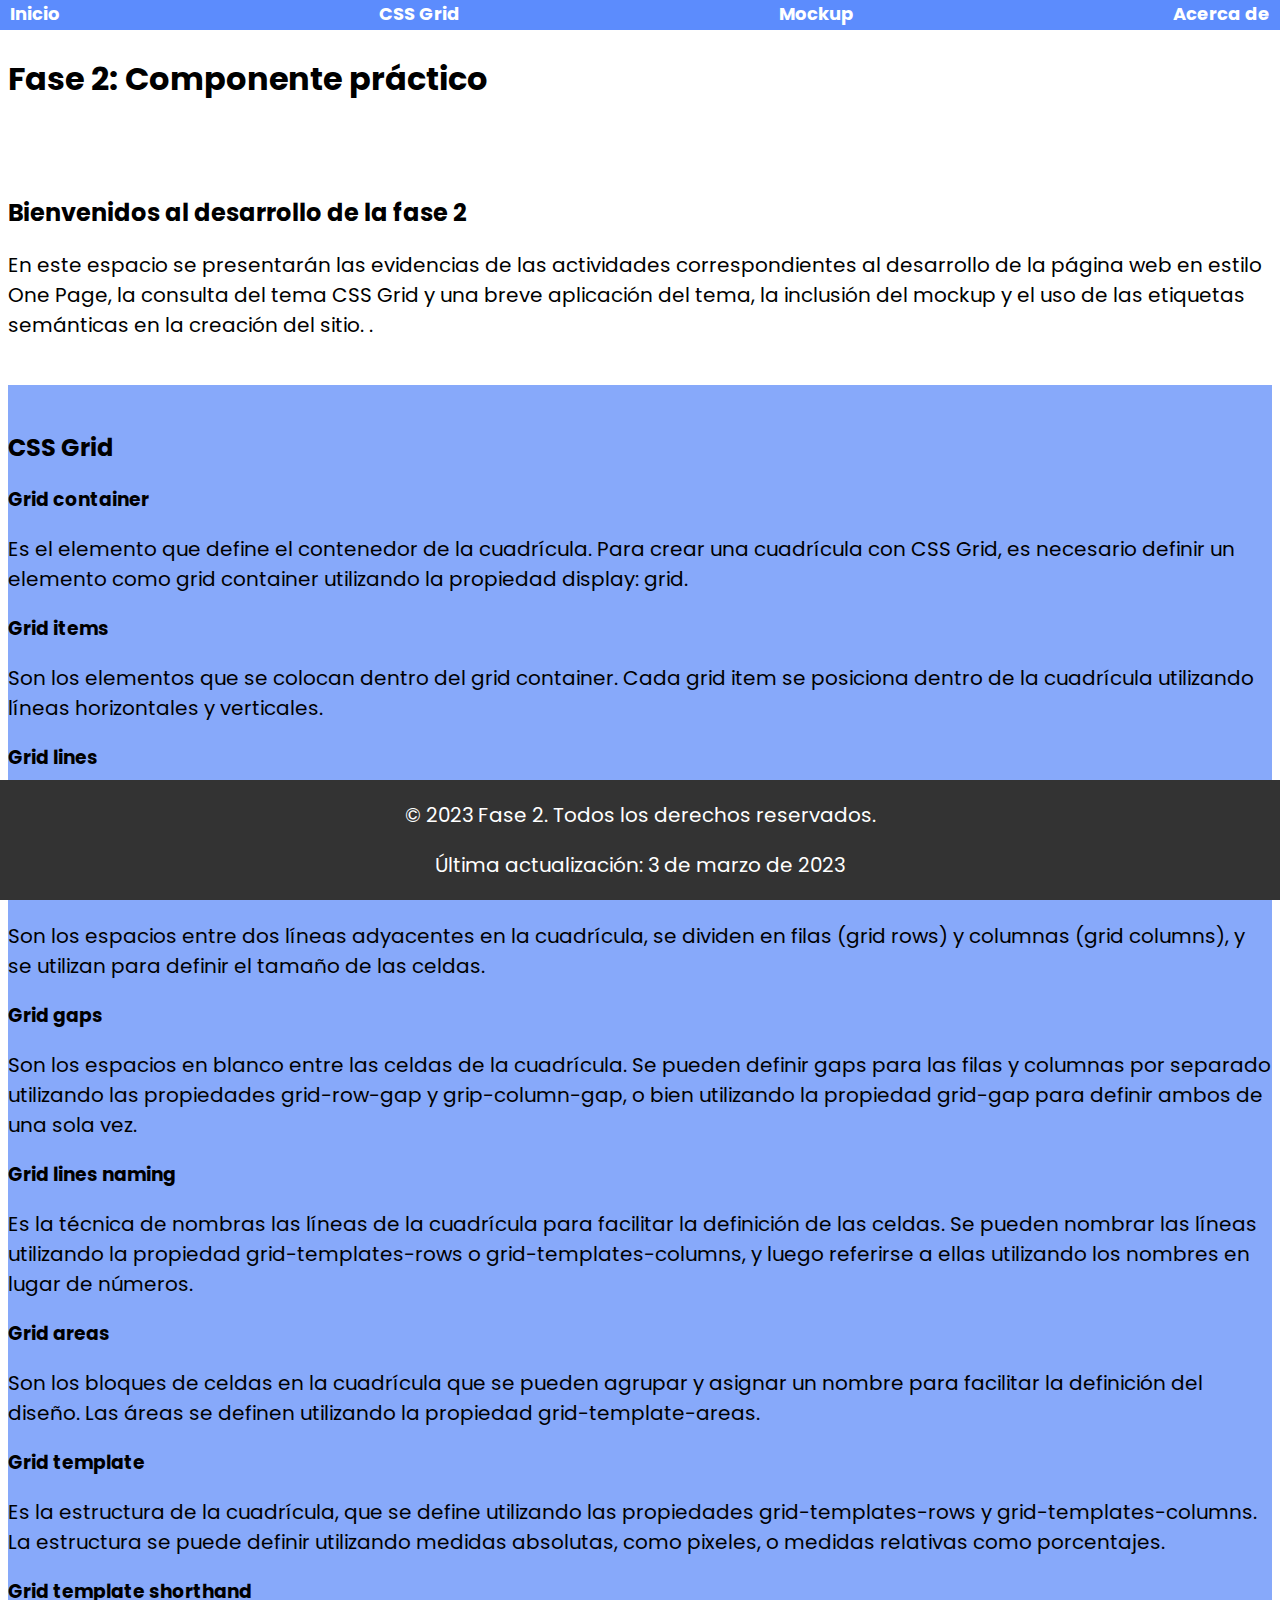
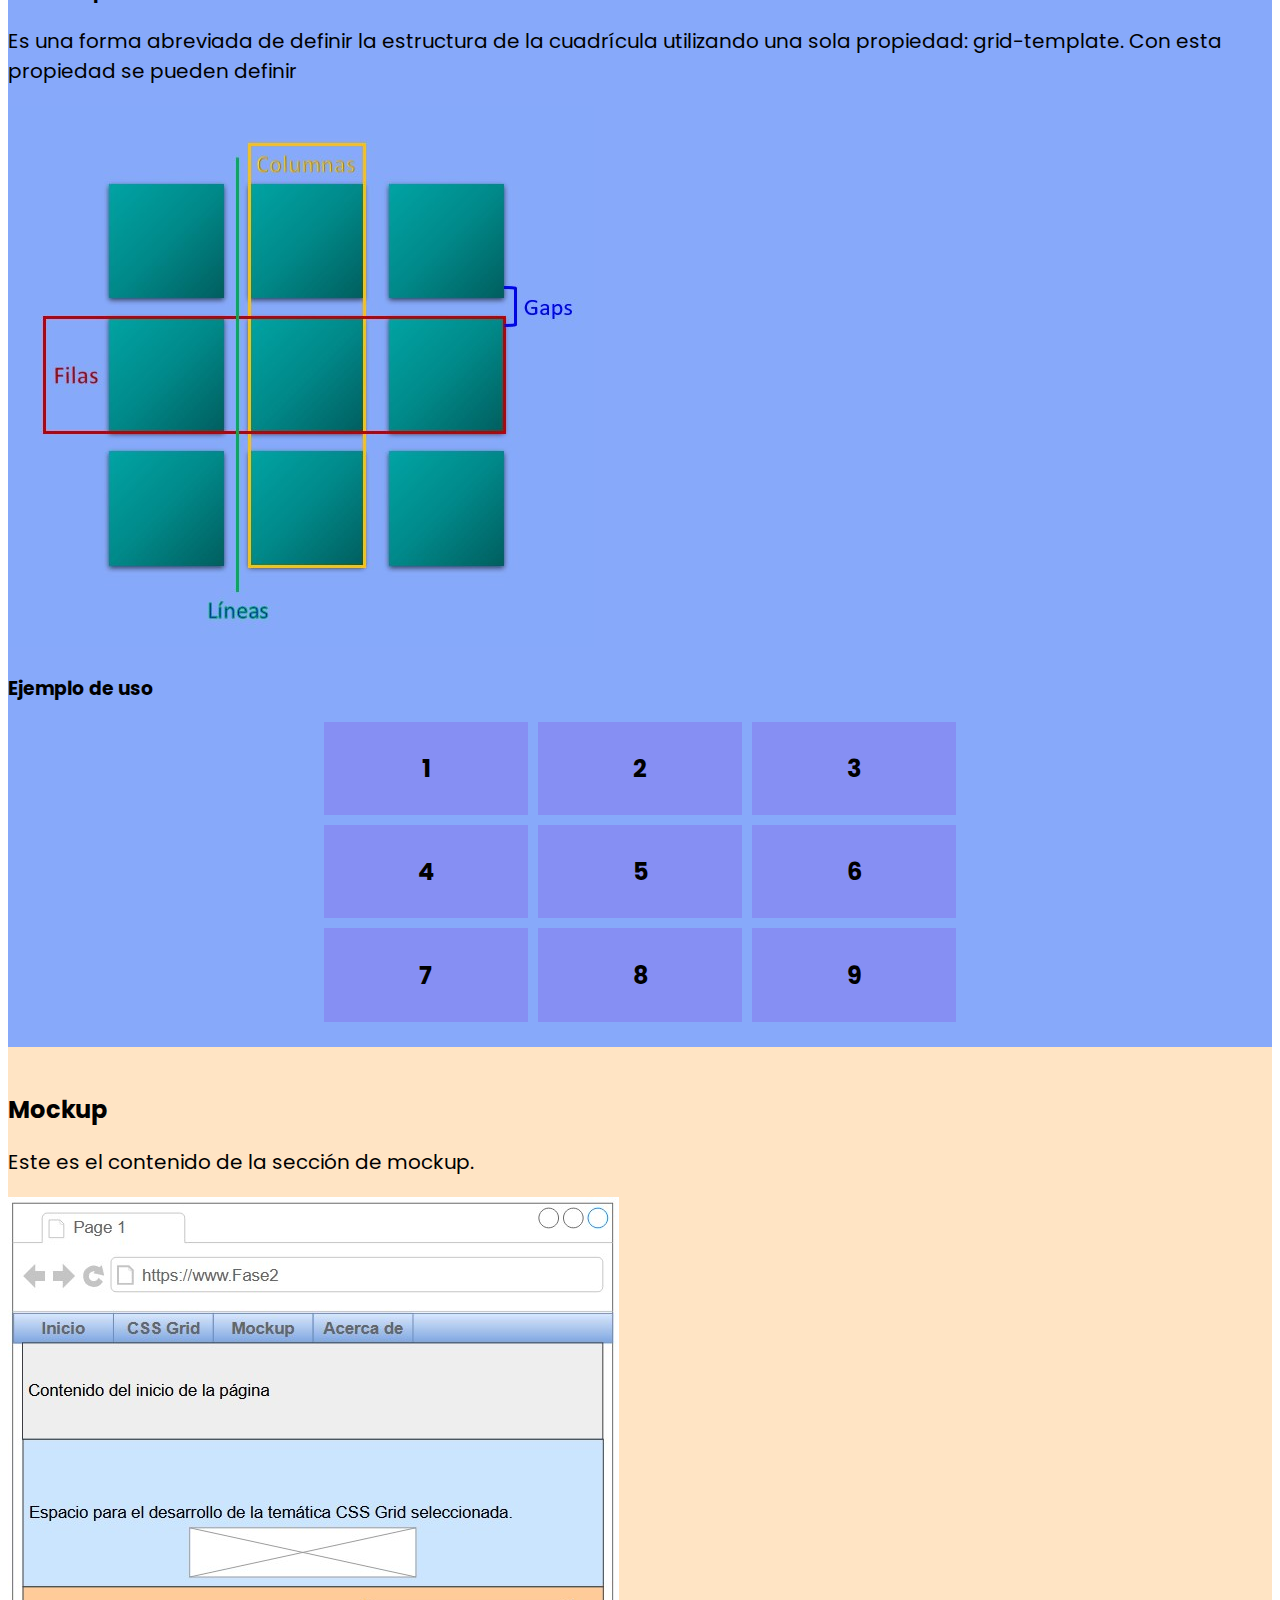
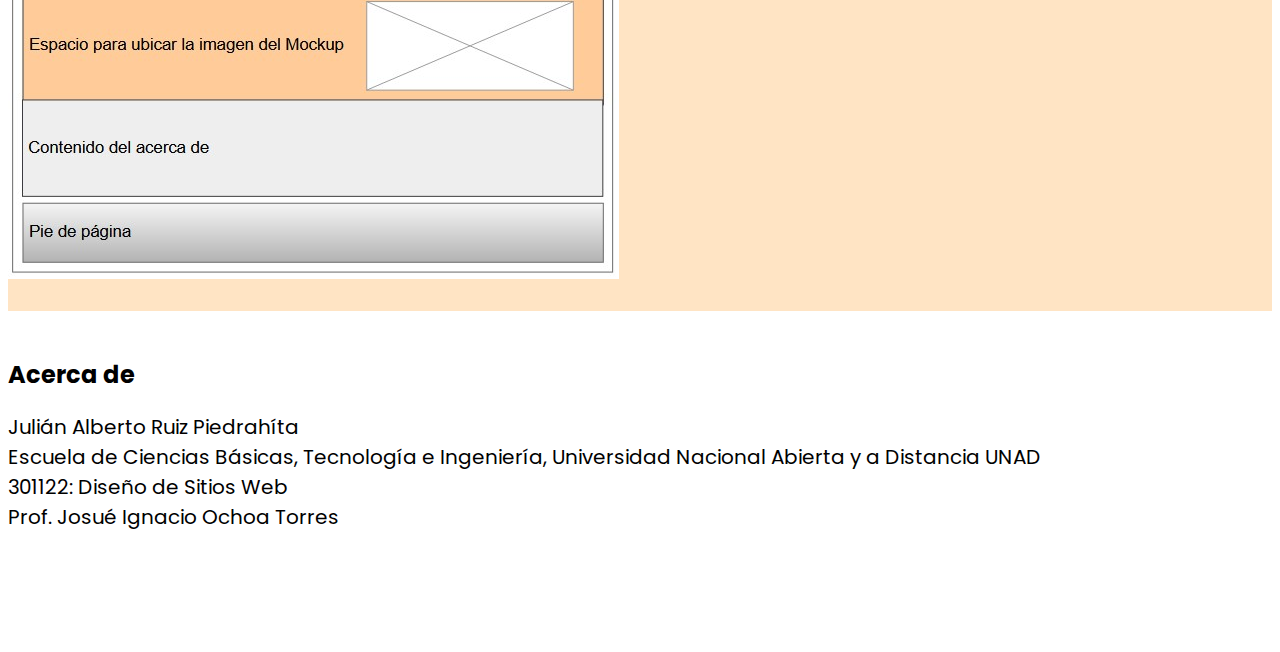
==== Index.html @ d1b0a6b5 "Inicio fase2" ====
<!DOCTYPE html>
<html>
  <head>
    <meta charset="UTF-8">
    <title>Mi Sitio Web</title>
    <link rel="stylesheet" href="estilos.css">
    <style>
      body{
        font-family: 'Poppins', sans-serif;
      }
      p{
        font-size: 20px;
      }
      header {
        padding-top: 2%;
        padding-bottom: 2%;
      }
      #inicio{
        padding-top: 2%;
        padding-bottom: 2%;
      }
      #tema-seleccionado{
        padding-top: 2%;
        padding-bottom: 2%;
        background-color: rgb(135, 169, 250);
      }
      #mockup{
        padding-top: 2%;
        padding-bottom: 2%;
        background-color: bisque;
      }
      #acerca-de{
        padding-top: 2%;
        padding-bottom: 2%;
      }
     nav {
        position: fixed;        
        top: 0;
        left: 0;
        width: 100%;
        height: 30px;
        background-color: #5c8cfd;
        color: #fff;
        text-align: center;
      }
      
      nav ul {
        list-style: none;
        margin: 0;
        padding: 0;
        display: flex;
        justify-content: space-between;
        text-align: center;
        height: 100%;
      }
      
      nav li {
        margin: 0 10px;                
      } 
      
      nav a {
        color: #fff;
        text-decoration: none;
        font-size: 18px;
        font-weight: bold;
      }
      #acerca-de{
        margin-bottom: 75px;
      }

      footer{
        position: fixed;
        bottom: 0;
        left: 0;
        width: 100%;
        height: auto; /* Ajusta la altura según tus necesidades */
        background-color: #333;
        color: #fff;
        text-align: center;
      }

      .grid-container {
        display: grid;
        grid-template-columns: 1fr 1fr 1fr;
        grid-template-rows: 1fr 1fr 1fr;
        grid-gap: 10px;
        height: 300px;
        width: 50%;
        margin-left: 25%;
        font-weight: bolder;
      }

      .item {
        background-color: #868ff3;
        display: flex;
        align-items: center;
        justify-content: center;
        font-size: 24px;
      }

    </style>
    <link rel="preconnect" href="https://fonts.googleapis.com">
    <link rel="preconnect" href="https://fonts.gstatic.com" crossorigin>
    <link href="https://fonts.googleapis.com/css2?family=Oswald:wght@200&family=Poppins:wght@200&display=swap" rel="stylesheet">
  </head>
  <body>
    <header>
      <h1>Fase 2: Componente práctico</h1>
    </header>
    
    <nav>
      <ul>
        <li><a href="#inicio">Inicio</a></li>
        <li><a href="#tema-seleccionado">CSS Grid</a></li>
        <li><a href="#mockup">Mockup</a></li>
        <li><a href="#acerca-de">Acerca de</a></li>
      </ul>
    </nav>
    
    <main>
      <section id="inicio">
        <h2>Bienvenidos al desarrollo de la fase 2</h2>
        <p>
          En este espacio se presentarán las evidencias de las actividades correspondientes al desarrollo de la página web en estilo
          One Page, la consulta del tema CSS Grid y una breve aplicación del tema, la inclusión del mockup y el uso de las etiquetas semánticas en la creación del sitio.
          .</p>
      </section>
      
      <section id="tema-seleccionado">
        <h2>CSS Grid</h2>
        <p>
          <h3>Grid container</h3>
          <p>
            Es el elemento que define el contenedor de la cuadrícula. Para crear una cuadrícula con CSS Grid, es necesario definir un elemento como grid container utilizando la propiedad display: grid.
          </p>
          <h3>Grid items</h3>
          <p>
            Son los elementos que se colocan dentro del grid container. Cada grid item se posiciona dentro de la cuadrícula utilizando líneas horizontales y verticales.
          </p>
          <h3>Grid lines</h3>
          <p>
            Son las líneas que definen los límites de las celdas en la cuadrícula. Las líneas horizontales se llaman grid rows, y las líneas verticales se llaman grid columns.
          </p>
          <h3>Grid tracks</h3>
          <p>
            Son los espacios entre dos líneas adyacentes en la cuadrícula, se dividen en filas (grid rows) y columnas (grid columns), y se utilizan para definir el tamaño de las celdas.
          </p>
          <h3>Grid gaps</h3>
          <p>
            Son los espacios en blanco entre las celdas de la cuadrícula. Se pueden definir gaps para las filas y columnas por separado utilizando las propiedades grid-row-gap y
            grip-column-gap, o bien utilizando la propiedad grid-gap para definir ambos de una sola vez.
          </p>
          <h3>Grid lines naming</h3>
          <p>
            Es la técnica de nombras las líneas de la cuadrícula para facilitar la definición de las celdas. Se pueden nombrar las líneas utilizando la 
            propiedad grid-templates-rows o grid-templates-columns, y luego referirse a ellas utilizando los nombres en lugar de números.
          </p>
          <h3>Grid areas</h3>
          <p>
            Son los bloques de celdas en la cuadrícula que se pueden agrupar y asignar un nombre para facilitar la definición del diseño. Las áreas se definen 
            utilizando la propiedad grid-template-areas. 
          </p>
          <h3>Grid template</h3>
          <p>
            Es la estructura de la cuadrícula, que se define utilizando las propiedades grid-templates-rows y grid-templates-columns. La estructura se puede definir 
            utilizando medidas absolutas, como pixeles, o medidas relativas como porcentajes.
          </p>
          <h3>Grid template shorthand</h3>
          <p>
            Es una forma abreviada de definir la estructura de la cuadrícula utilizando una sola propiedad: grid-template. Con esta propiedad se pueden definir
          </p>

          <img src="CSS Grid.jpg" alt="Explicación gráfica CSS Grid">
        </p>
        <h3>Ejemplo de uso</h3>
        <div class="grid-container">
          <div class="item item-1">1</div>
          <div class="item item-2">2</div>
          <div class="item item-3">3</div>
          <div class="item item-4">4</div>
          <div class="item item-5">5</div>
          <div class="item item-6">6</div>
          <div class="item item-7">7</div>
          <div class="item item-8">8</div>
          <div class="item item-9">9</div>
        </div>        
      </section>
      
      <section id="mockup">
        <h2>Mockup</h2>
        <p>Este es el contenido de la sección de mockup.</p>
        <img src="Mockup.jpg" alt="Mockup de la actividad">
      </section>
      
      <section id="acerca-de">
        <h2>Acerca de</h2>
        <p>
          Julián Alberto Ruiz Piedrahíta
          <br>
          Escuela de Ciencias Básicas, Tecnología e Ingeniería, Universidad Nacional Abierta y a Distancia UNAD
          <br>
          301122: Diseño de Sitios Web
          <br>
          Prof. Josué Ignacio Ochoa Torres

        </p>
      </section>
    </main>
    
    <footer>
      <p>&copy; 2023 Fase 2. Todos los derechos reservados.</p>
      <p>Última actualización: 3 de marzo de 2023</p>
    </footer>
    
  </body>
</html>
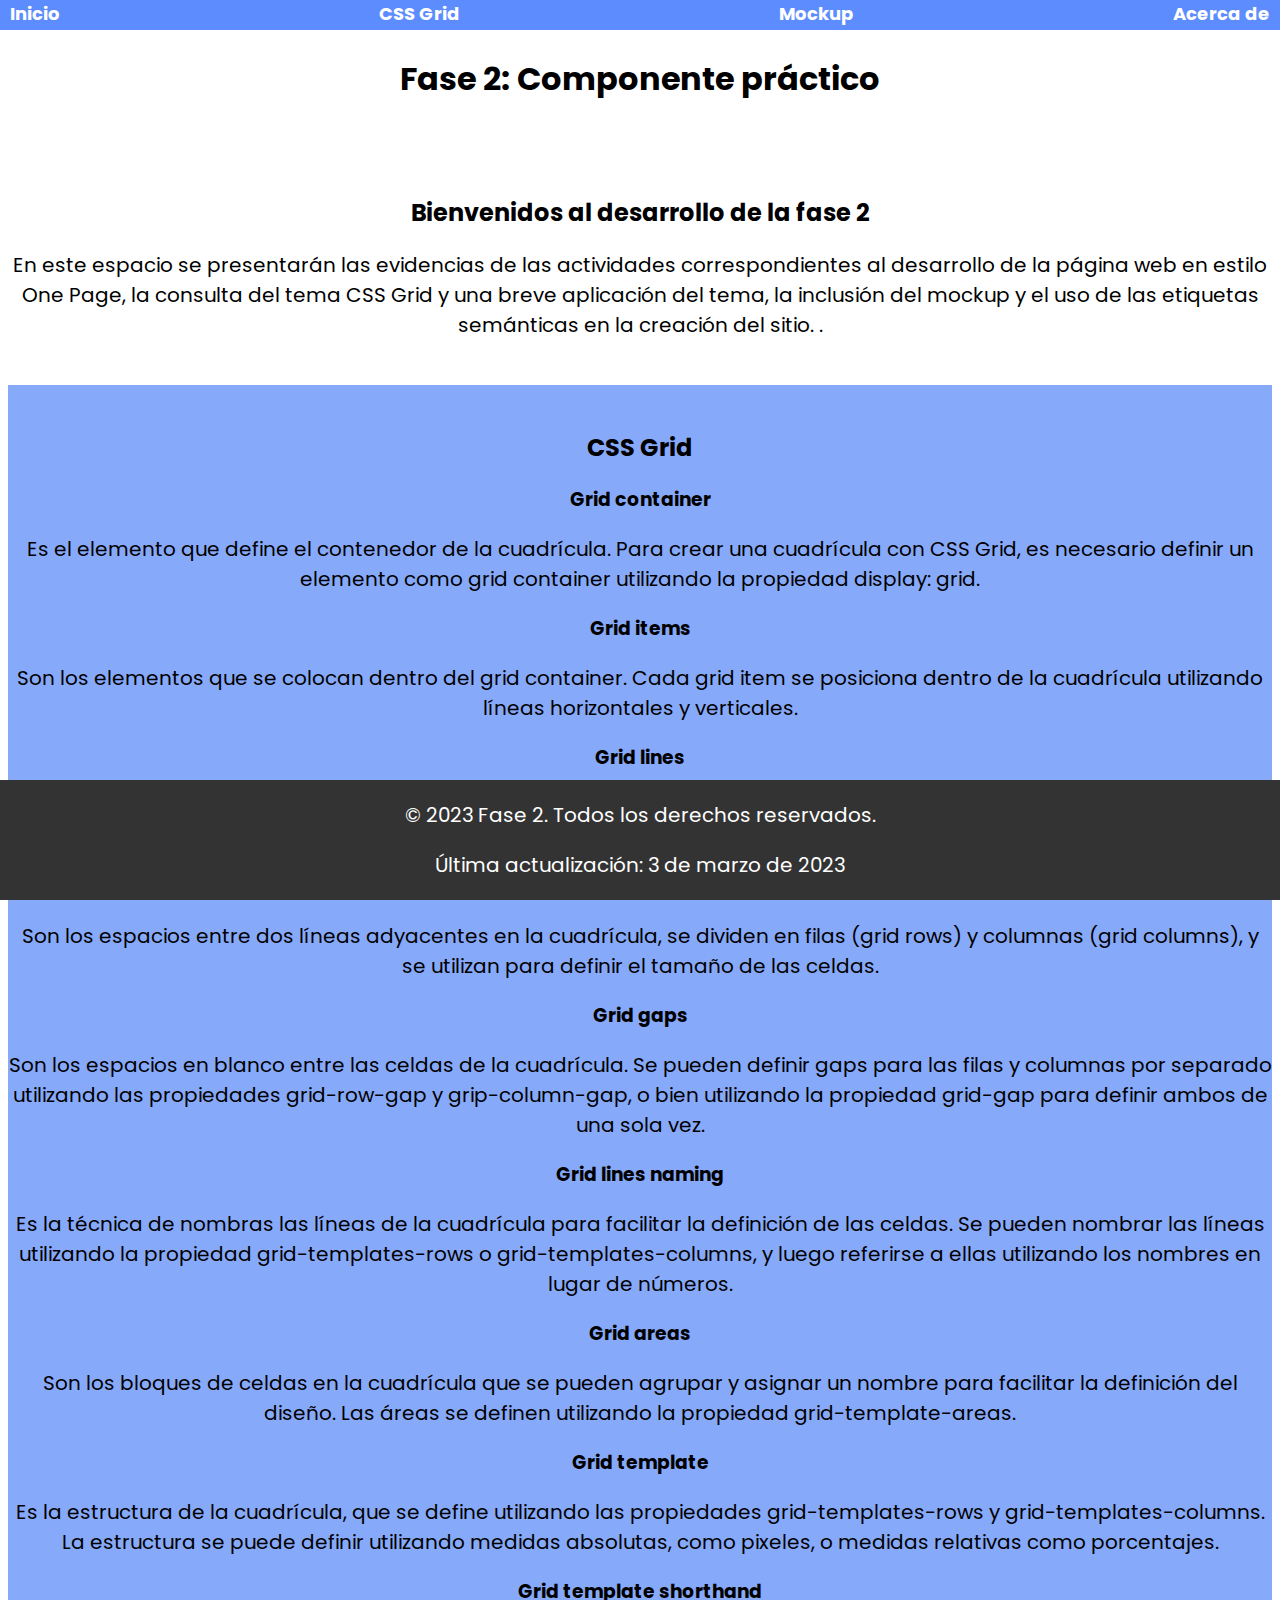
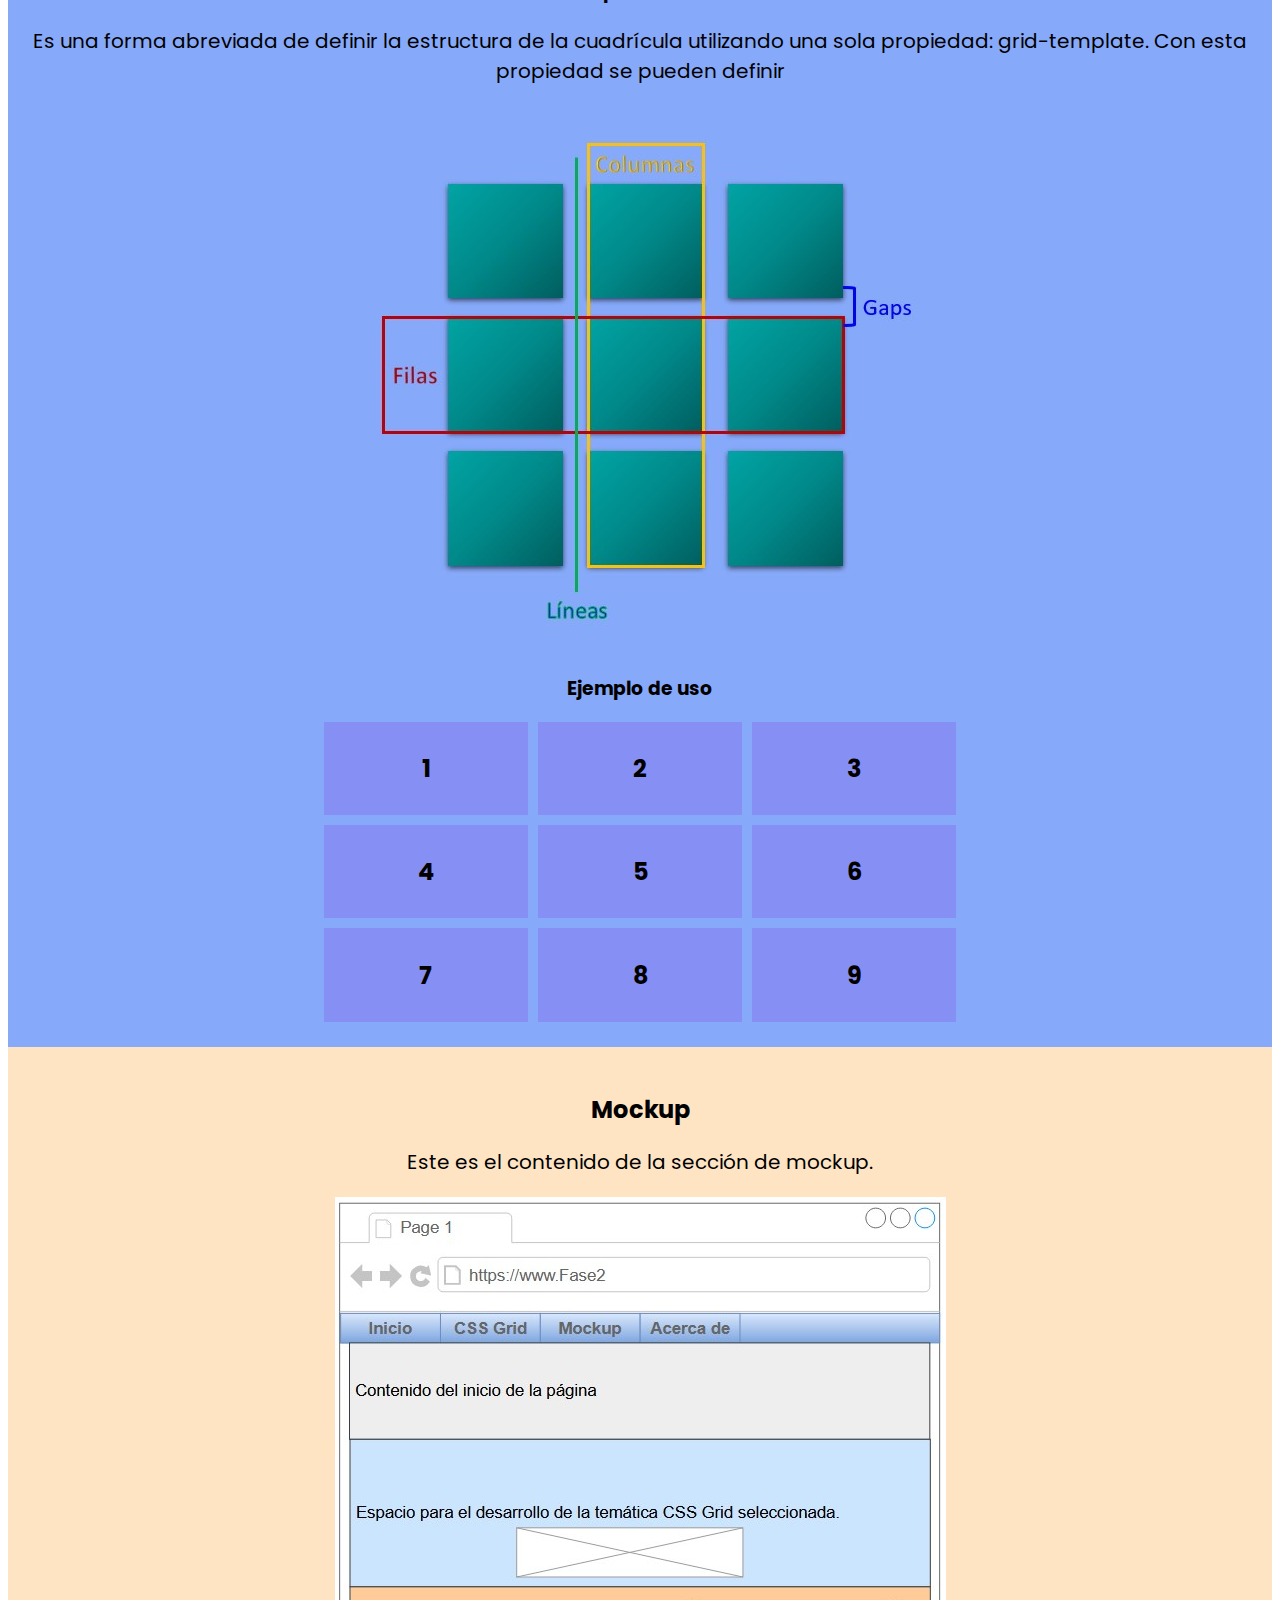
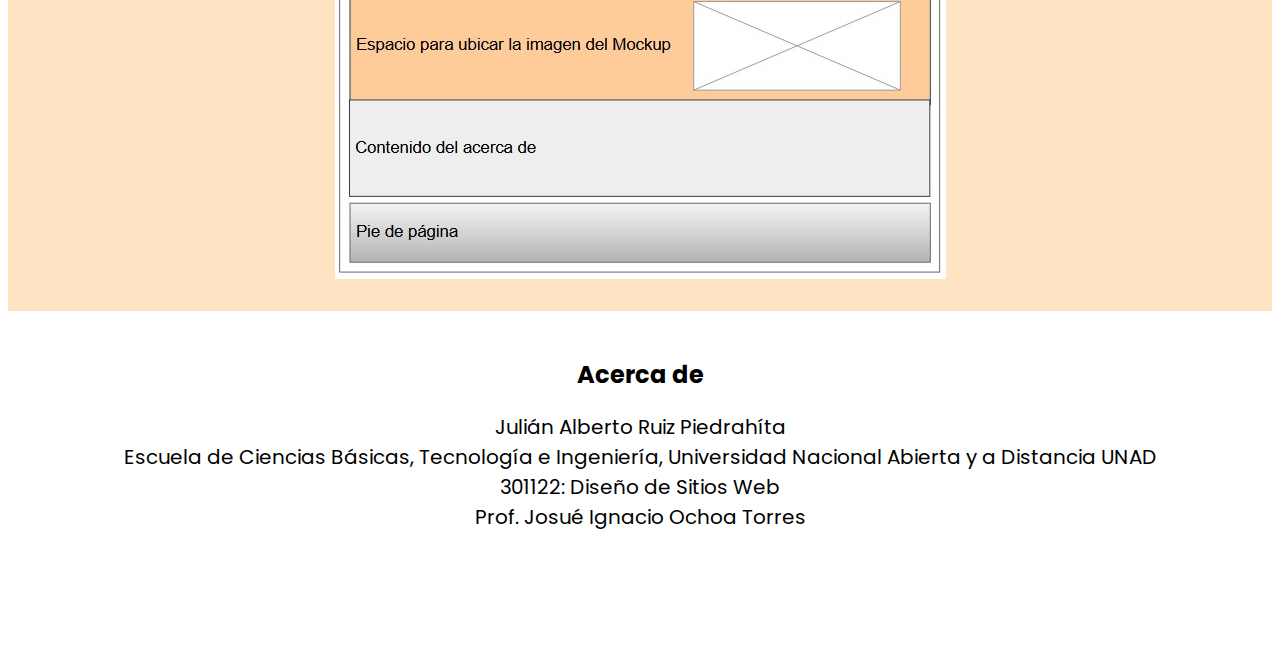
==== commit c4ccf1b2: "Moficando el estilo" ====
--- a/Index.html
+++ b/Index.html
@@ -3,10 +3,13 @@
   <head>
     <meta charset="UTF-8">
     <title>Mi Sitio Web</title>
-    <link rel="stylesheet" href="estilos.css">
+    <!--<link rel="stylesheet" href="estilos.css">-->
     <style>
+      *{
+        text-align: center;
+      }
       body{
-        font-family: 'Poppins', sans-serif;
+        font-family: 'Poppins', sans-serif;      
       }
       p{
         font-size: 20px;
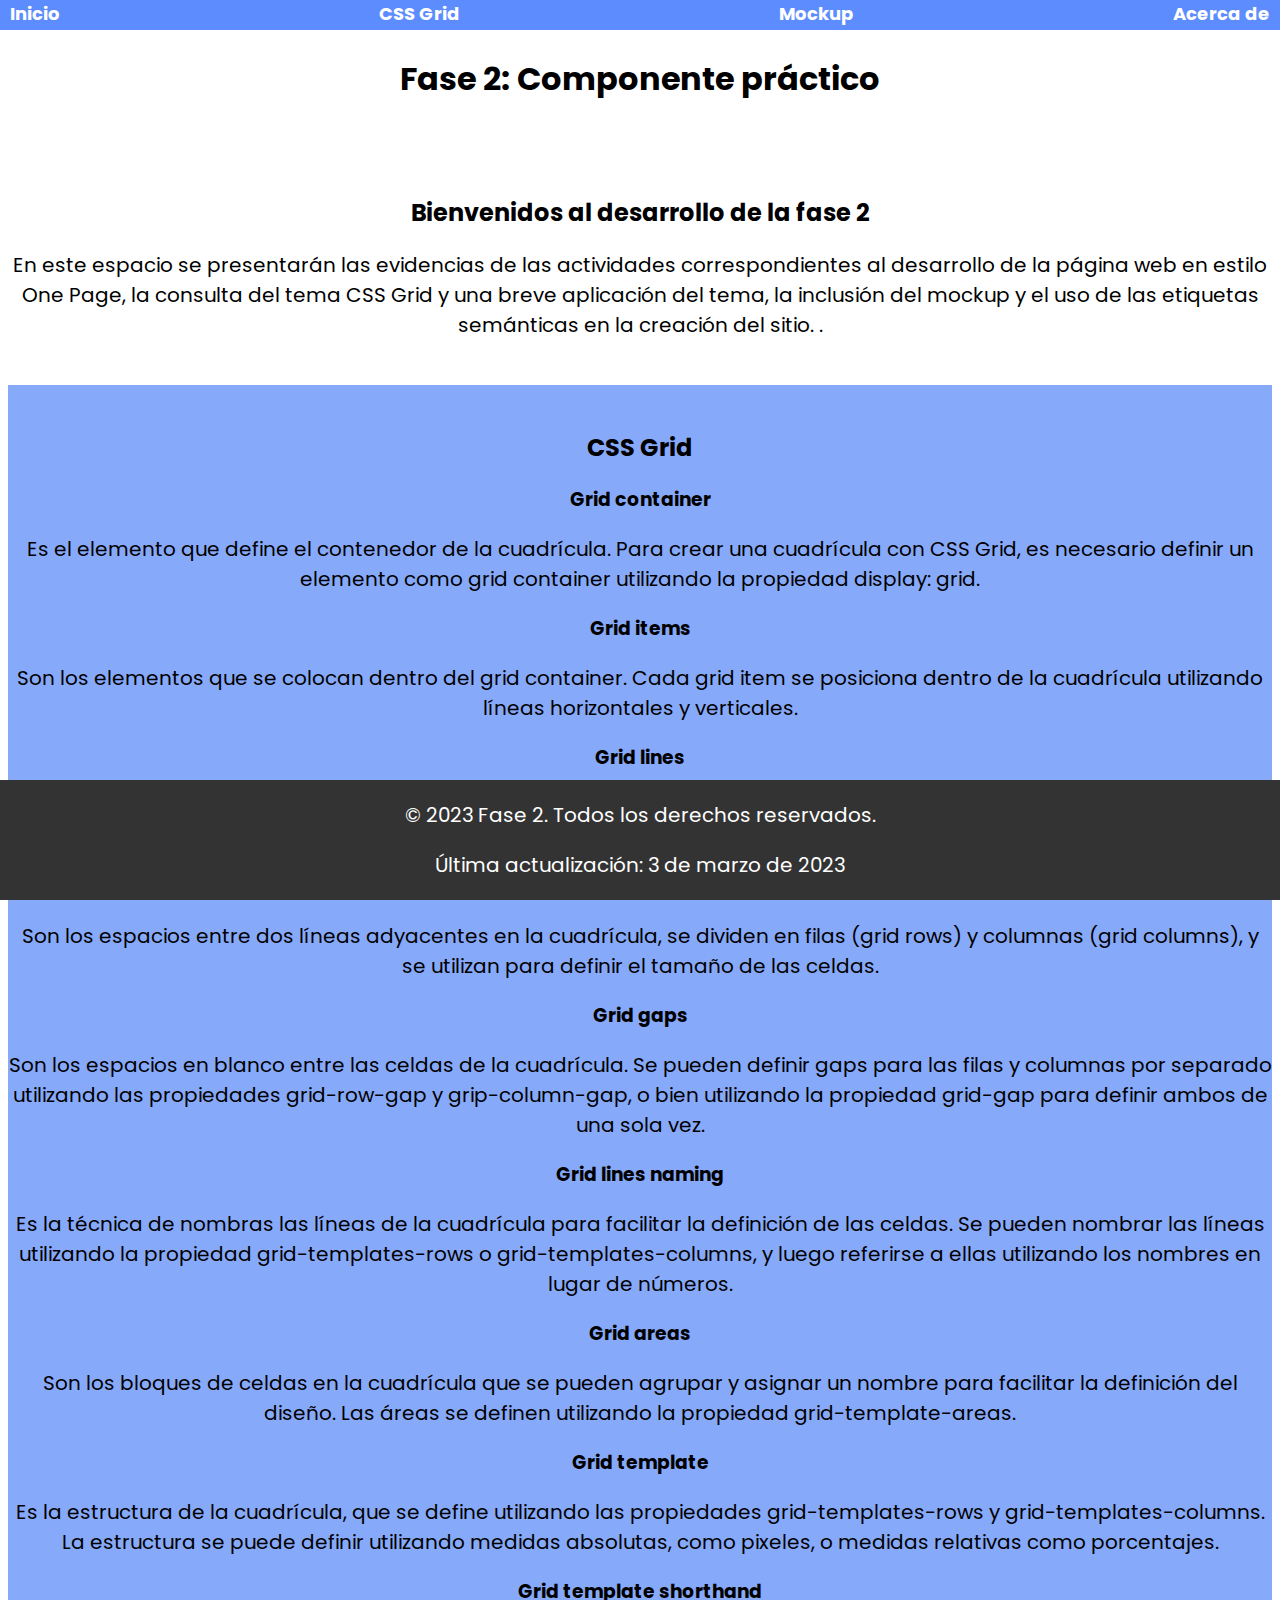
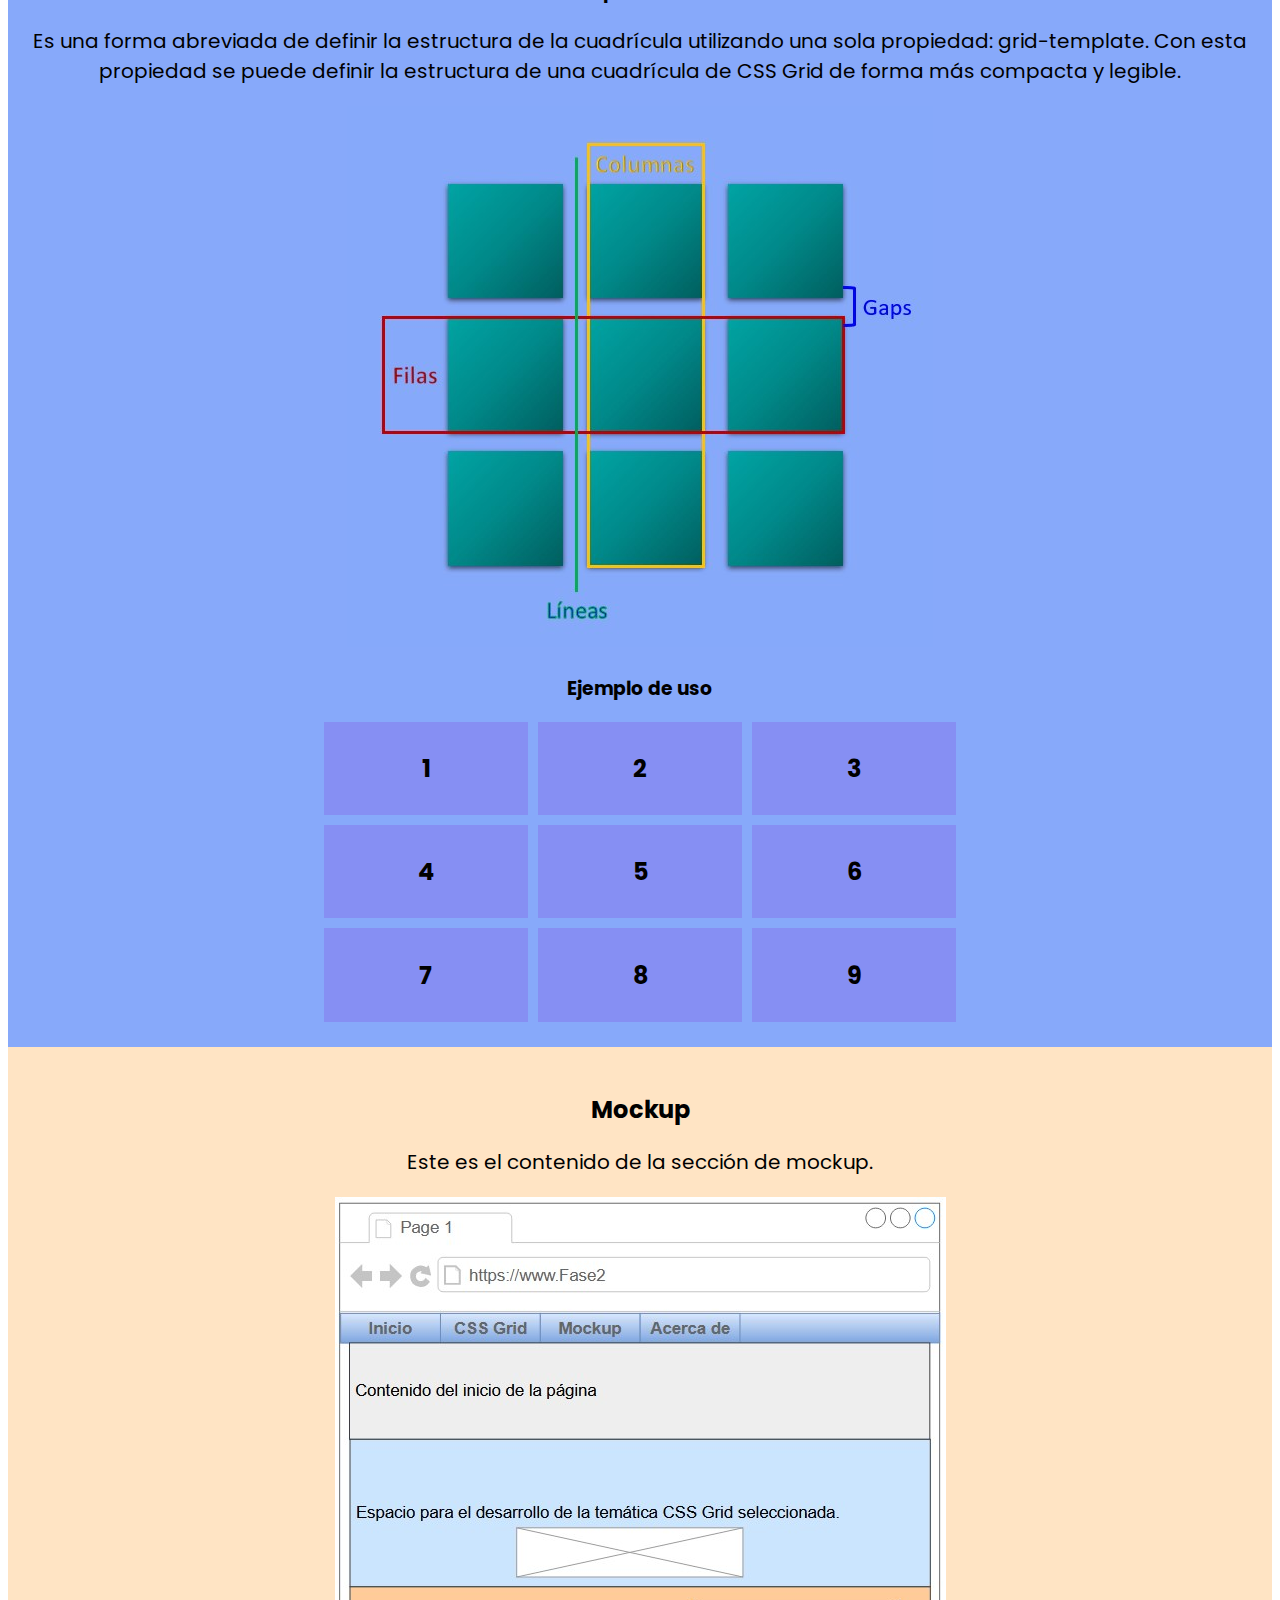
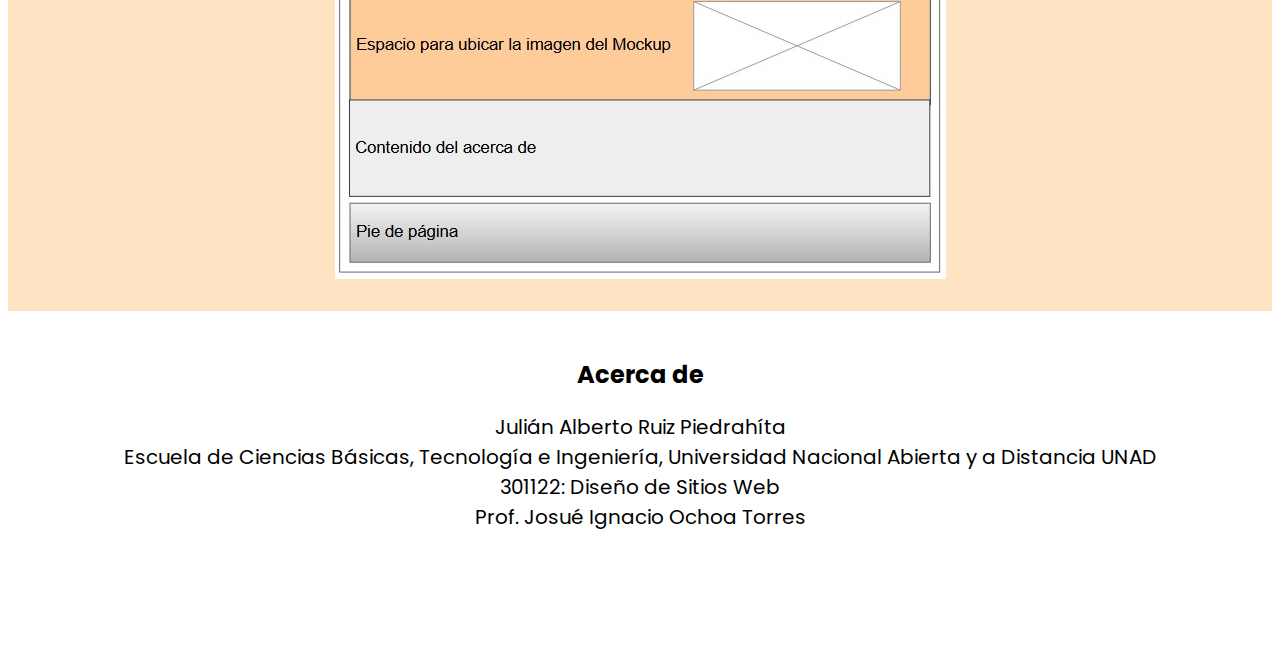
==== commit a2e605d2: "Actualización fase 3" ====
--- a/Index.html
+++ b/Index.html
@@ -170,7 +170,7 @@
           </p>
           <h3>Grid template shorthand</h3>
           <p>
-            Es una forma abreviada de definir la estructura de la cuadrícula utilizando una sola propiedad: grid-template. Con esta propiedad se pueden definir
+            Es una forma abreviada de definir la estructura de la cuadrícula utilizando una sola propiedad: grid-template. Con esta propiedad se puede definir la estructura de una cuadrícula de CSS Grid de forma más compacta y legible.
           </p>
 
           <img src="CSS Grid.jpg" alt="Explicación gráfica CSS Grid">
